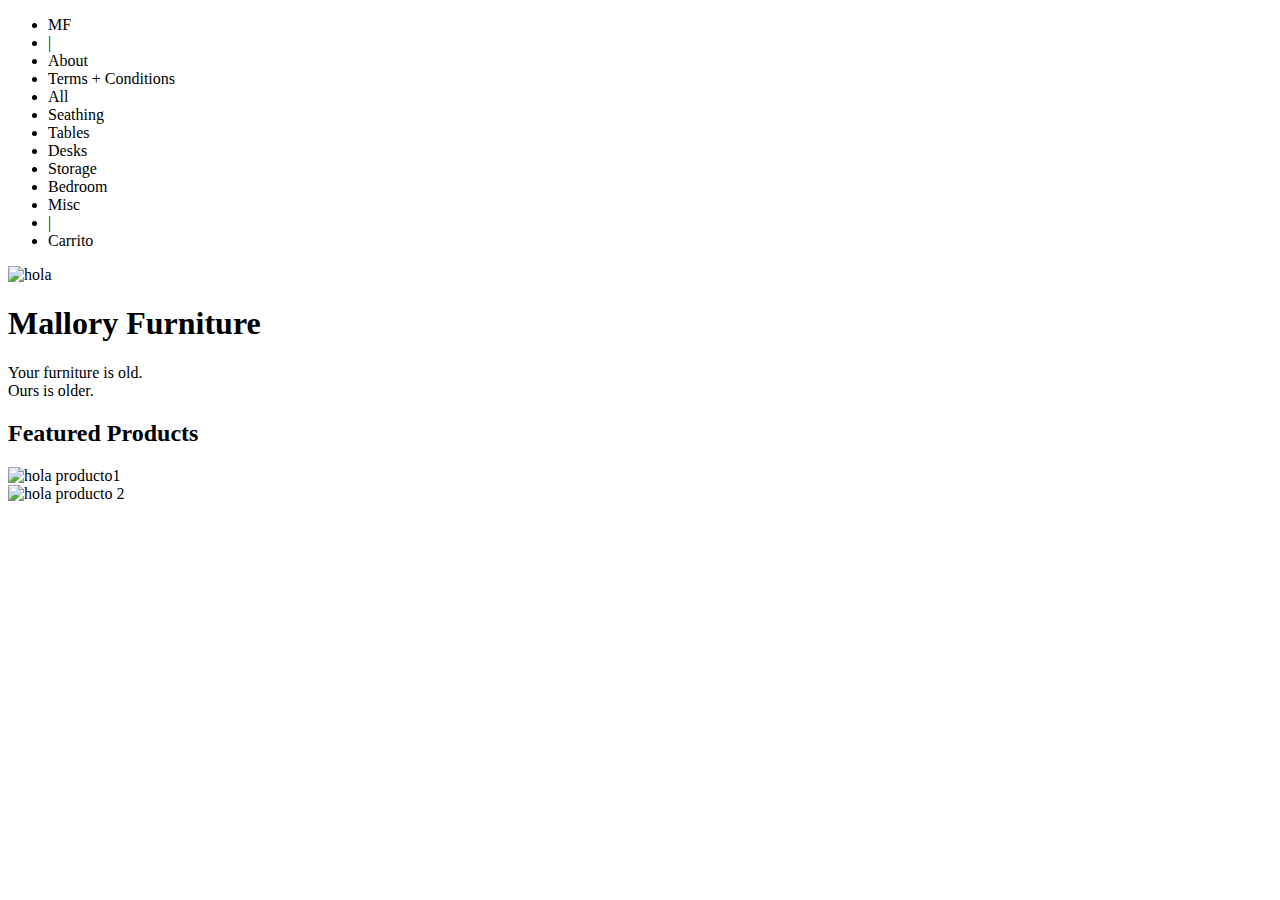
==== project_gabo/index.html @ 043cc719 "Clase 1" ====
<!DOCTYPE html>
<html lang="en" dir="ltr">
  <head>
    <meta charset="utf-8">
    <title>MF</title>
  </head>
  <body>
    <header>
      <nav>
        <ul>
          <li>
            MF
          </li>
          <li>
            |
          </li>
          <li>
            About
          </li>
          <li>
            Terms + Conditions
          </li>
          <li>
            All
          </li>
          <li>
            Seathing
          </li>
          <li>
            Tables
          </li>
          <li>
            Desks
          </li>
          <li>
            Storage
          </li>
          <li>
            Bedroom
          </li>
          <li>
            Misc
          </li>
          <li>
            |
          </li>
          <li>
            Carrito
          </li>
        </ul>
      </nav>
    </header>

    <section>
        <article>
          <img src="ruta" alt="hola">
          <h1>Mallory Furniture</h1>
          <p>Your furniture is old.
            <br/>Ours is older.
          </p>
        </article>
    </section>

    <section>
      <h2>Featured Products</h2>
        <article>
          <img src="ruta" alt="hola">
          producto1
        </article>
        <article>
          <img src="ruta" alt="hola">
          producto 2
        </article>
    </section>
  </body>
</html>
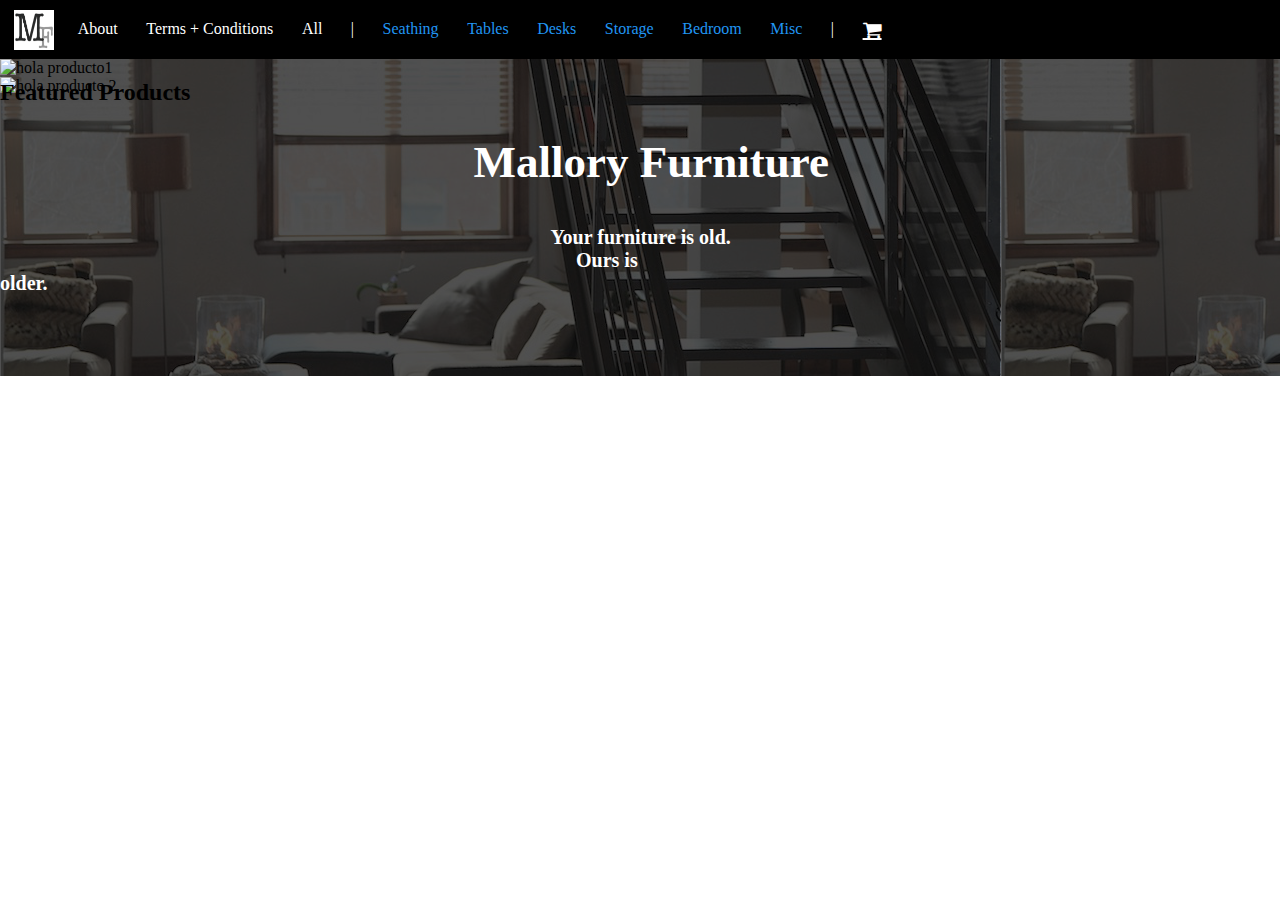
==== commit ac61e048: "Avance Proyecto" ====
--- a/project_gabo/index.html
+++ b/project_gabo/index.html
@@ -2,67 +2,67 @@
 <html lang="en" dir="ltr">
   <head>
     <meta charset="utf-8">
+    <link rel="stylesheet" href=" css/app.css">
+    <link rel="stylesheet" href="https://cdnjs.cloudflare.com/ajax/libs/font-awesome/4.7.0/css/font-awesome.min.css">
     <title>MF</title>
   </head>
   <body>
-    <header>
+    <header class="header">
       <nav>
         <ul>
-          <li>
-            MF
+          <li class="logos">
+            <img id="logo" src="image/mallory-furniture-logo.png" alt="MF">
+          </li>
+          <li class="texto_blanco">
+            About
+          </li>
+          <li class="texto_blanco">
+            Terms + Conditions
+          </li>
+          <li class="texto_blanco">
+            All
           </li>
           <li>
             |
           </li>
-          <li>
-            About
-          </li>
-          <li>
-            Terms + Conditions
-          </li>
-          <li>
-            All
-          </li>
-          <li>
+          <li class="texto_azul">
             Seathing
           </li>
-          <li>
+          <li class="texto_azul">
             Tables
           </li>
-          <li>
+          <li class="texto_azul">
             Desks
           </li>
-          <li>
+          <li class="texto_azul">
             Storage
           </li>
-          <li>
+          <li class="texto_azul">
             Bedroom
           </li>
-          <li>
+          <li class="texto_azul">
             Misc
           </li>
           <li>
             |
           </li>
-          <li>
-            Carrito
+          <li class="carrito">
+            <a href="#" class="fa fa-shopping-cart"></a>
           </li>
         </ul>
       </nav>
     </header>
 
-    <section>
-        <article>
-          <img src="ruta" alt="hola">
-          <h1>Mallory Furniture</h1>
-          <p>Your furniture is old.
-            <br/>Ours is older.
-          </p>
-        </article>
-    </section>
+      <div class="loop">
+        <h1 class="h1-loop">Mallory Furniture</h1>
+        <strong class="p-loop">Your furniture is old.
+        <strong>Ours is older.</strong>
+        </strong>
+      </div>
 
-    <section>
-      <h2>Featured Products</h2>
+
+    <section class="products_view">
+      <h2 class="products">Featured Products</h2>
         <article>
           <img src="ruta" alt="hola">
           producto1
--- a/project_gabo/css/app.css
+++ b/project_gabo/css/app.css
@@ -0,0 +1,99 @@
+body{
+  margin: 0;
+}
+
+#logo{
+  width: 40px;
+  height: 40px;
+  position: absolute;
+  top:-10px;
+  margin-right:
+}
+
+.logos{
+  padding-top: 5px;
+  padding-bottom: 5px;
+  position: relative;
+  margin-right: 35px;
+}
+
+.header{
+  background: black;
+  width: 100%;
+  height: 59px;
+  min-height: 59px;
+  position: fixed;
+  position: relative;
+}
+nav{
+  color: white;
+  padding-top: 20px;
+  width: 70%;
+}
+
+a{
+  color: white;
+  font-size: 20px !important;
+}
+
+ul{;
+  margin: 0;
+  display: flex;
+  justify-content: space-around;
+  padding-left: 0;
+}
+li{
+  list-style: none;
+}
+
+.carrito{
+  #background-color: #FFC107;
+}
+
+.texto_blanco{
+  color:white;
+}
+
+.texto_azul{
+  color: #2196F3;
+}
+
+.loop{
+  background-image: url("../image/landing-splash-bg.png");
+  height: 317px;
+  min-height: 317px;
+  width: 100%;
+  position: absolute;
+}
+
+.h1-loop,
+.p-loop
+{
+  color: white;
+}
+
+.h1-loop{
+  font-size: 45px;
+  width: 50%;
+  margin: 6% 37%;
+  margin-bottom: 3%;
+}
+.p-loop{
+  font-size: 20px;
+  width: 50%;
+  margin: 0 43%
+}
+
+.p-loop strong{
+  font-size: 20px;
+  width: 50%;
+  margin: 0 45%
+}
+
+.products_view{
+  position: relative;
+}
+
+.products{
+  position: absolute;
+}
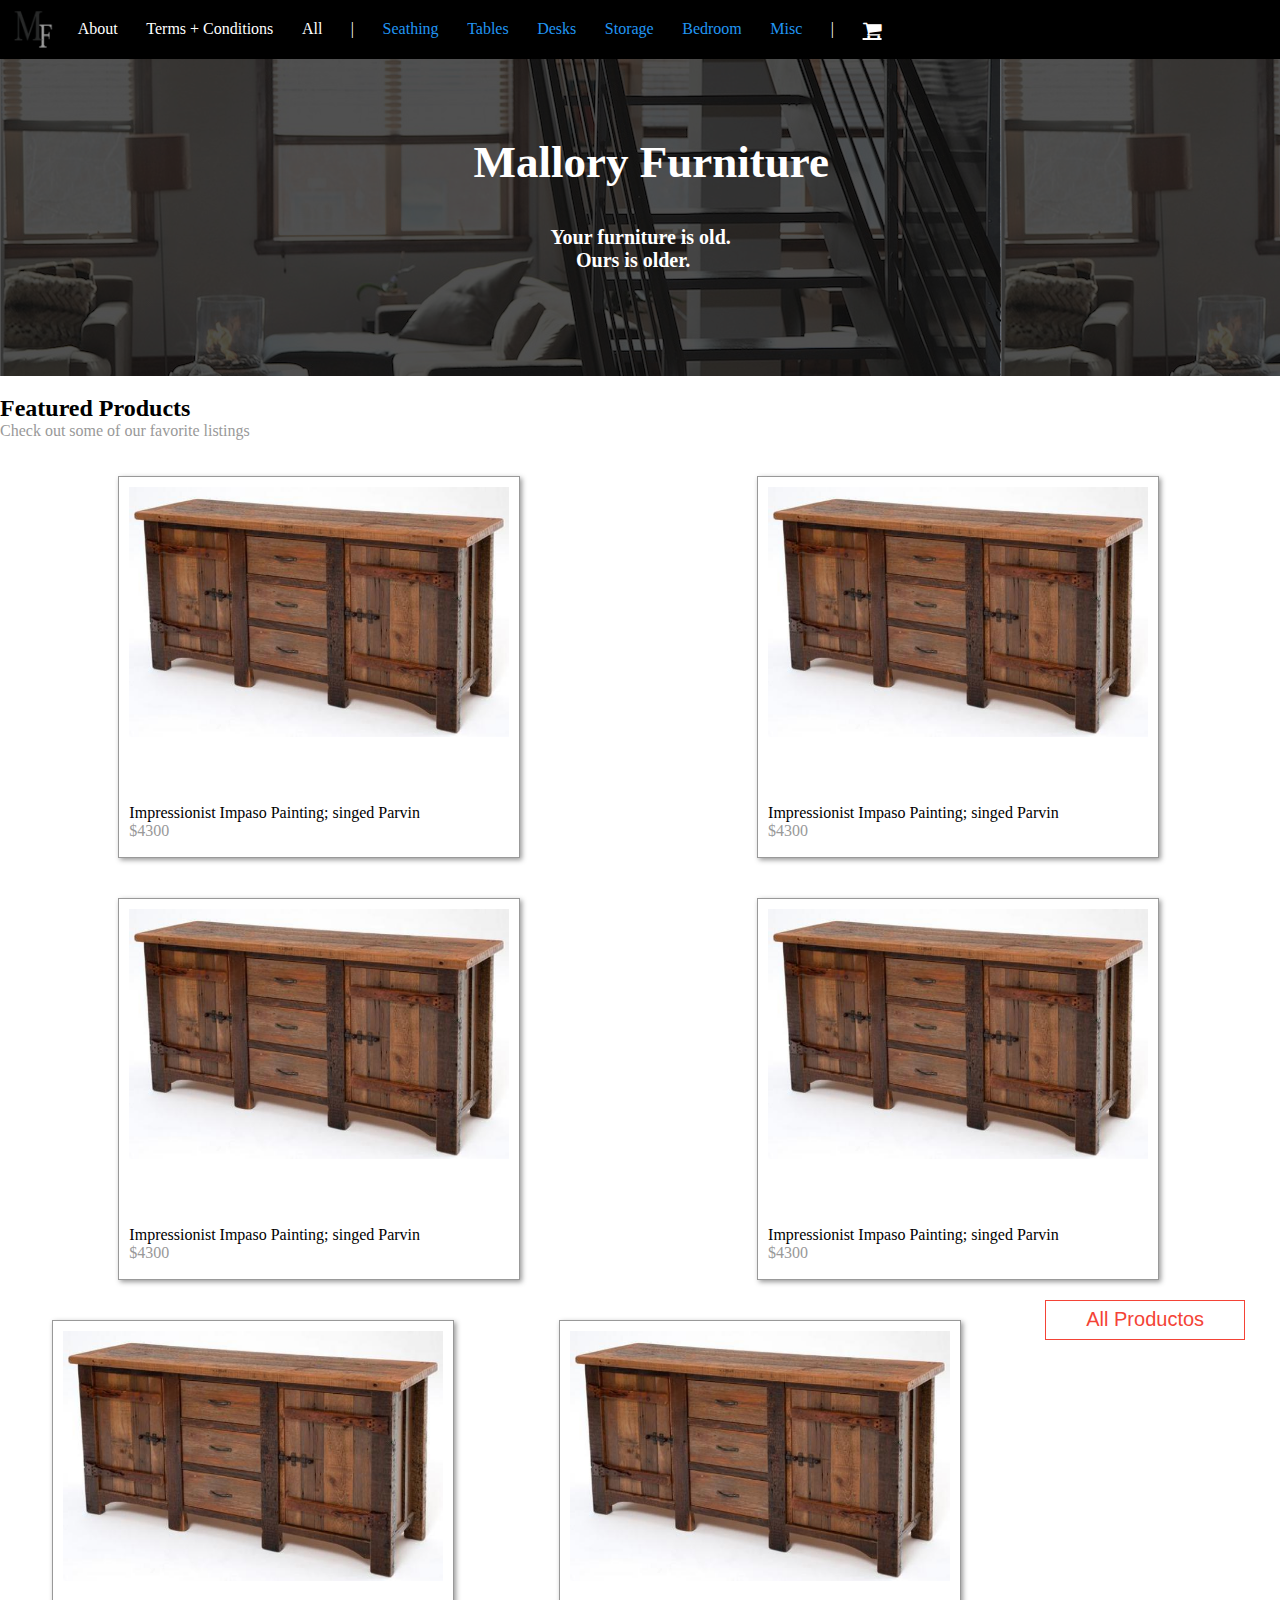
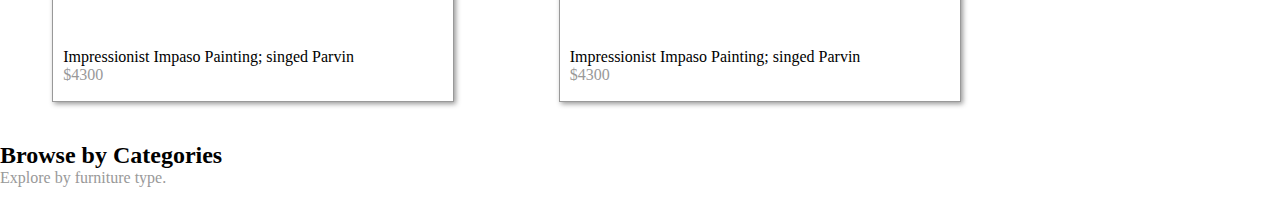
==== commit 3b053062: "Maquetado proyecto Gabo" ====
--- a/project_gabo/index.html
+++ b/project_gabo/index.html
@@ -11,7 +11,7 @@
       <nav>
         <ul>
           <li class="logos">
-            <img id="logo" src="image/mallory-furniture-logo.png" alt="MF">
+            <img id="logo" src="image/mf-logo.png" alt="MF">
           </li>
           <li class="texto_blanco">
             About
@@ -56,21 +56,63 @@
       <div class="loop">
         <h1 class="h1-loop">Mallory Furniture</h1>
         <strong class="p-loop">Your furniture is old.
+        </strong>
         <strong>Ours is older.</strong>
-        </strong>
       </div>
 
+    <main class="principal">
+      <h2 class="products m-b-0">Featured Products</h2>
+      <p class="texto_gris m-t-0">Check out some of our favorite listings</p>
+      <section class="products_view">
+          <article class="articulos">
+            <img class="prod-image" src="image/prod.png">
+            <div class="m-l-10">
+              <p class="m-b-0">Impressionist Impaso Painting; singed Parvin</p>
+              <p class="texto_gris m-t-0">$4300</p>
+            </div>
+          </article>
+          <article class="articulos">
+            <img class="prod-image" src="image/prod.png">
+            <div class="m-l-10">
+              <p class="m-b-0">Impressionist Impaso Painting; singed Parvin</p>
+              <p class="texto_gris m-t-0">$4300</p>
+            </div>
+          </article>
+          <article class="articulos">
+            <img class="prod-image" src="image/prod.png">
+            <div class="m-l-10">
+              <p class="m-b-0">Impressionist Impaso Painting; singed Parvin</p>
+              <p class="texto_gris m-t-0">$4300</p>
+            </div>
+          </article>
+          <article class="articulos">
+            <img class="prod-image" src="image/prod.png">
+            <div class="m-l-10">
+              <p class="m-b-0">Impressionist Impaso Painting; singed Parvin</p>
+              <p class="texto_gris m-t-0">$4300</p>
+            </div>
+          </article>
+          <article class="articulos">
+            <img class="prod-image" src="image/prod.png">
+            <div class="m-l-10">
+              <p class="m-b-0">Impressionist Impaso Painting; singed Parvin</p>
+              <p class="texto_gris m-t-0">$4300</p>
+            </div>
+          </article>
+          <article class="articulos">
+            <img class="prod-image" src="image/prod.png">
+            <div class="m-l-10">
+              <p class="m-b-0">Impressionist Impaso Painting; singed Parvin</p>
+              <p class="texto_gris m-t-0">$4300</p>
+            </div>
+          </article>
+          <button class="btn-red" type="button" name="button">All Productos</button>
+      </section>
+      <div class="categorias">
+        <h2 class="products m-b-0">Browse by Categories</h2>
+        <p class="texto_gris m-t-0">Explore by furniture type.</p>
+      </div>
 
-    <section class="products_view">
-      <h2 class="products">Featured Products</h2>
-        <article>
-          <img src="ruta" alt="hola">
-          producto1
-        </article>
-        <article>
-          <img src="ruta" alt="hola">
-          producto 2
-        </article>
-    </section>
+  </main>
   </body>
 </html>
--- a/project_gabo/css/app.css
+++ b/project_gabo/css/app.css
@@ -58,6 +58,10 @@
   color: #2196F3;
 }
 
+.texto_gris{
+  color: #999999;
+}
+
 .loop{
   background-image: url("../image/landing-splash-bg.png");
   height: 317px;
@@ -84,16 +88,66 @@
   margin: 0 43%
 }
 
-.p-loop strong{
+.p-loop + strong{
+  color: white;
   font-size: 20px;
   width: 50%;
   margin: 0 45%
 }
 
+.principal{
+  position: absolute;
+  width: 99.8%;
+  top: 375px;
+}
+
+.m-0{
+  margin: 0;
+}
+.m-t-0{
+  margin-top: 0;
+}
+
+.m-b-0{
+  margin-bottom: 0;
+}
+
+.m-b-35{
+  margin-bottom: 35px;
+}
+
+.m-l-10{
+  margin-left: 10px;
+}
+
 .products_view{
   position: relative;
+  display: flex;
+  flex-direction: row;
+  flex-wrap: wrap;
+  justify-content: space-around;
 }
 
-.products{
-  position: absolute;
+.articulos{
+  border: 1px solid #999999;
+  box-shadow: 2px 2px 5px #999;
+  width: 400px;
+  height: 380px;
+  margin: 20px;
 }
+
+.prod-image{
+  width: 380px;
+  height: 250px;
+  padding: 10px;
+  margin-bottom: 37px;
+}
+
+.btn-red{
+  color:#F44336;
+  background-color: white;
+  border: 1px solid #F44336;
+  width: 200px;
+  height: 40px;
+  font-size: 20px;
+}
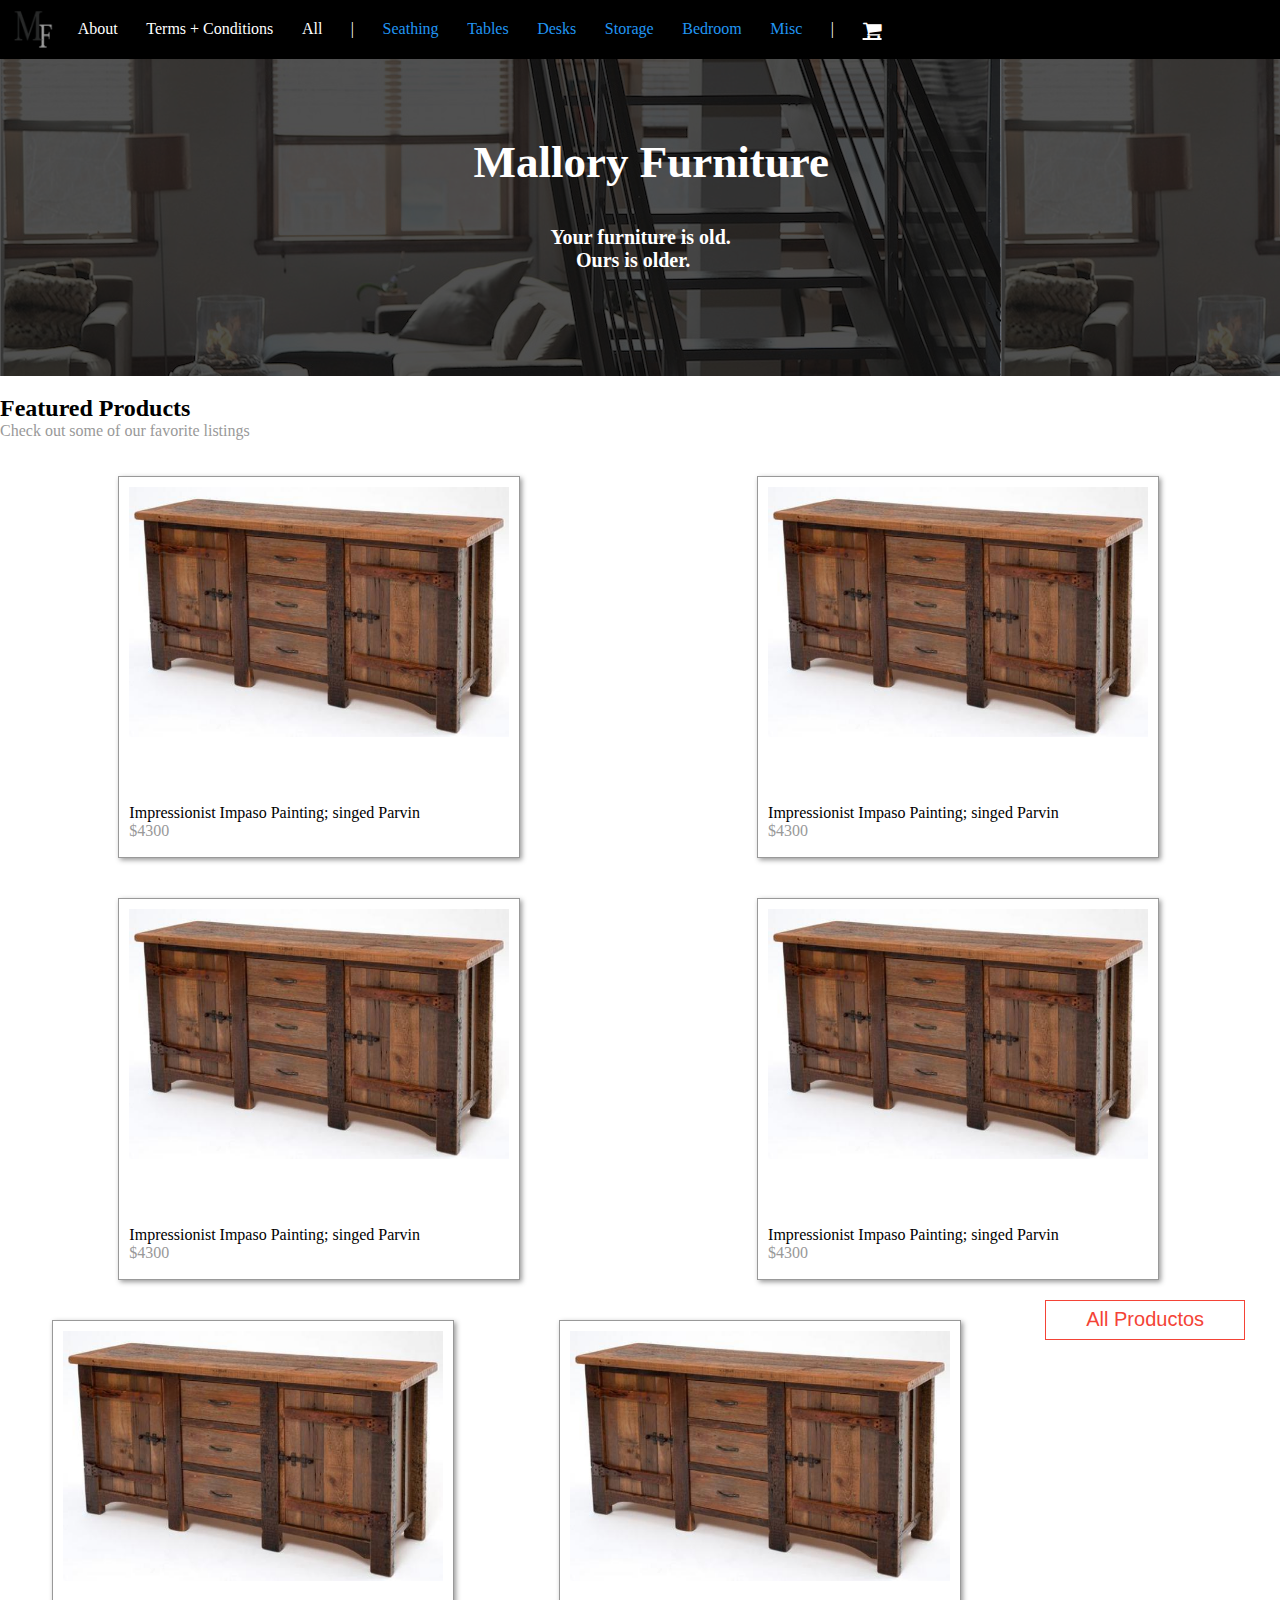
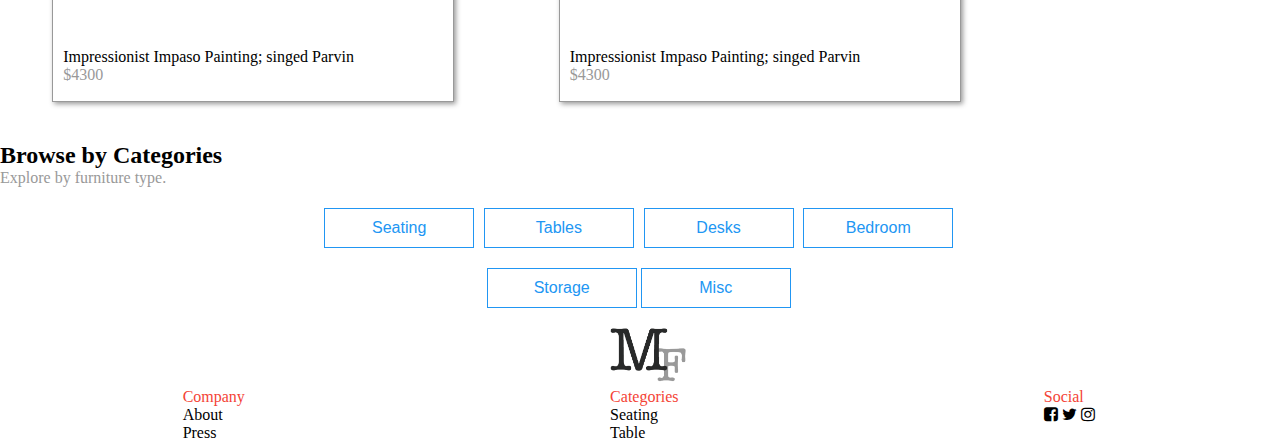
==== commit 33411060: "Final index" ====
--- a/project_gabo/index.html
+++ b/project_gabo/index.html
@@ -111,7 +111,41 @@
       <div class="categorias">
         <h2 class="products m-b-0">Browse by Categories</h2>
         <p class="texto_gris m-t-0">Explore by furniture type.</p>
+        <div class="choose-category">
+          <button class="btn-blue" type="button" name="button">Seating</button>
+          <button class="btn-blue" type="button" name="button">Tables</button>
+          <button class="btn-blue" type="button" name="button">Desks</button>
+          <button class="btn-blue" type="button" name="button">Bedroom</button>
+          <div>
+            <button class="btn-blue" type="button" name="button">Storage</button>
+            <button class="btn-blue" type="button" name="button">Misc</button>
+          </div>
+        </div>
       </div>
+      <footer>
+        <img class="log-footer" src="image/mallory-furniture-logo.png" alt="MF">
+        <div class="mf">
+          <div class="company">
+            <label class="text_red">Company</label>
+            <label>About</label>
+            <label>Press</label>
+          </div>
+          <div class="cat">
+            <label class="text_red">Categories</label>
+            <label>Seating</label>
+            <label>Table</label>
+          </div>
+          <div class="social-media">
+            <label class="text_red">Social</label>
+            <div>
+              <label class="fa fa-facebook-square"></label>
+              <label class="fa fa-twitter"></label>
+              <label class="fa fa-instagram"></label>
+            </div>
+          </div>
+        </div>
+
+      </footer>
 
   </main>
   </body>
--- a/project_gabo/css/app.css
+++ b/project_gabo/css/app.css
@@ -58,6 +58,10 @@
   color: #2196F3;
 }
 
+.text_red{
+  color: #F44336;
+}
+
 .texto_gris{
   color: #999999;
 }
@@ -151,3 +155,51 @@
   height: 40px;
   font-size: 20px;
 }
+
+.choose-category{
+  margin-left: 20%;
+  margin-right: 20%;
+  padding-left: 5%;
+  padding-right: 5%;
+  display: flex;
+  flex-direction: row;
+  flex-wrap: wrap;
+  justify-content: space-around;
+}
+
+.btn-blue{
+  color:#2196F3;
+  background-color: white;
+  border: 1px solid #2196F3;
+  width: 150px;
+  height: 40px;
+  font-size: 16px;
+  margin-top: 5px;
+  margin-bottom: 15px;
+}
+
+.log-footer{
+  padding: 0;
+  margin: 0 47.6%;
+  width: 80px;
+}
+
+.company{
+  display: flex;
+  flex-direction: column;
+}
+
+.cat{
+  display: flex;
+  flex-direction: column;
+}
+
+.social-media{
+  display: flex;
+  flex-direction: column;
+}
+
+.mf{
+  display: flex;
+  justify-content: space-around;
+}
